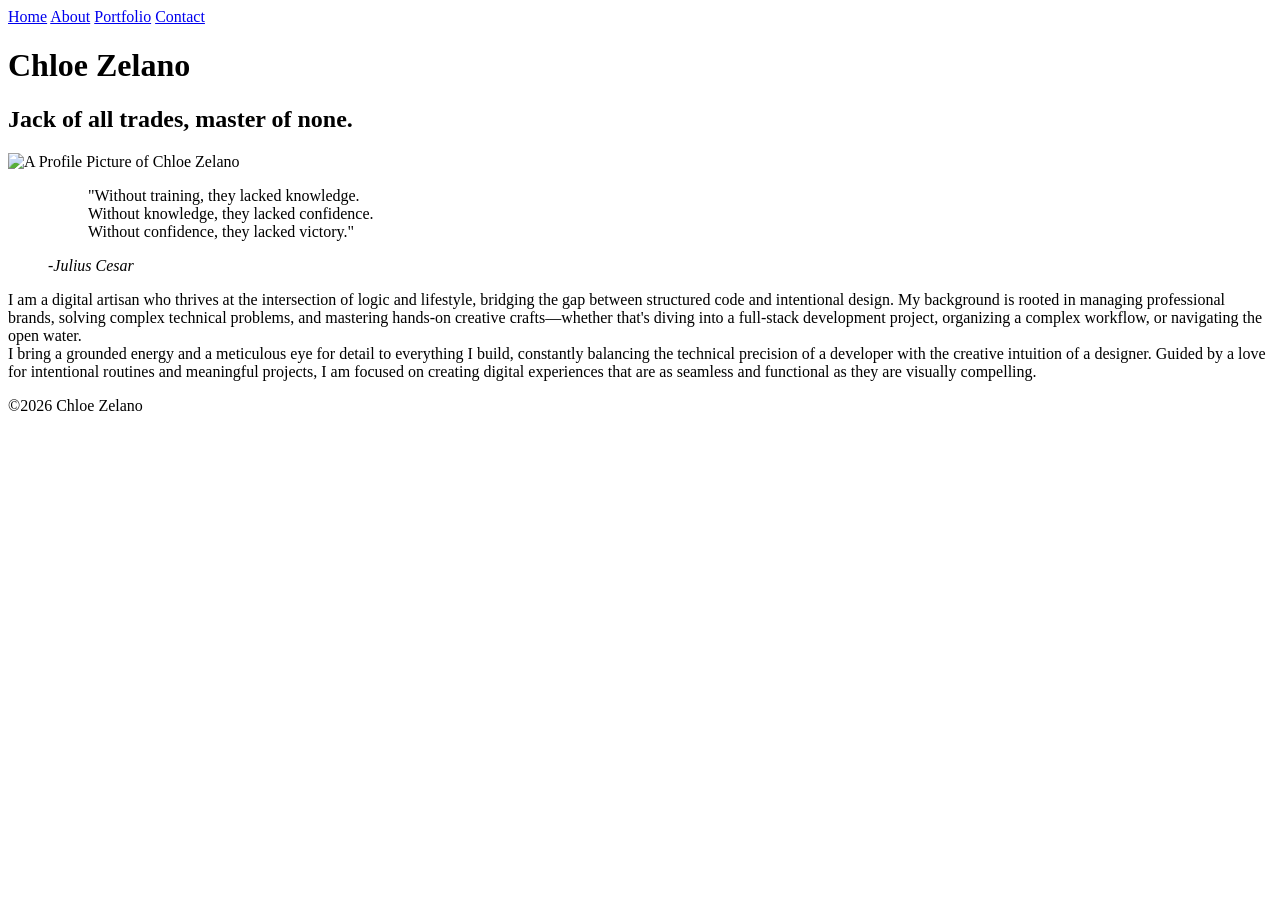
==== index.html @ 75219aef "finished draft of home/index html" ====
<!doctype html>
<html lang="en">
  <head>
    <meta charset="UTF-8" />
    <meta name="viewport" content="width=device-width, initial-scale=1.0" />
    <link
      rel="icon"
      type="image/x-icon"
      href="/Unit1CareerSim/imgs/favicon.ico"
    />
    <link rel="stylesheet" href="style.css" />
    <title>Chloe Zelano</title>
  </head>
  <body>
    <nav>
      <a href="index.html">Home</a>
      <a href="about.html">About</a>
      <a href="portfolio.html">Portfolio</a>
      <a href="contact.html">Contact</a>
    </nav>
    <main>
      <div>
        <h1>Chloe Zelano</h1>
        <h2>Jack of all trades, master of none.</h2>
      </div>
      <img
        src="/Unit1CareerSim/imgs/1738283001073.jpg"
        alt="A Profile Picture of Chloe Zelano"
      />
      <figure>
        <blockquote>
          "Without training, they lacked knowledge.<br />
          Without knowledge, they lacked confidence.<br />
          Without confidence, they lacked victory."
        </blockquote>
        <figcaption>-<cite>Julius Cesar</cite></figcaption>
      </figure>
      <div>
        <p>
          I am a digital artisan who thrives at the intersection of logic and
          lifestyle, bridging the gap between structured code and intentional
          design. My background is rooted in managing professional brands,
          solving complex technical problems, and mastering hands-on creative
          crafts—whether that's diving into a full-stack development project,
          organizing a complex workflow, or navigating the open water. <br />I
          bring a grounded energy and a meticulous eye for detail to everything
          I build, constantly balancing the technical precision of a developer
          with the creative intuition of a designer. Guided by a love for
          intentional routines and meaningful projects, I am focused on creating
          digital experiences that are as seamless and functional as they are
          visually compelling.
        </p>
      </div>
    </main>
    <footer><p>&copy;2026 Chloe Zelano</p></footer>
  </body>
</html>
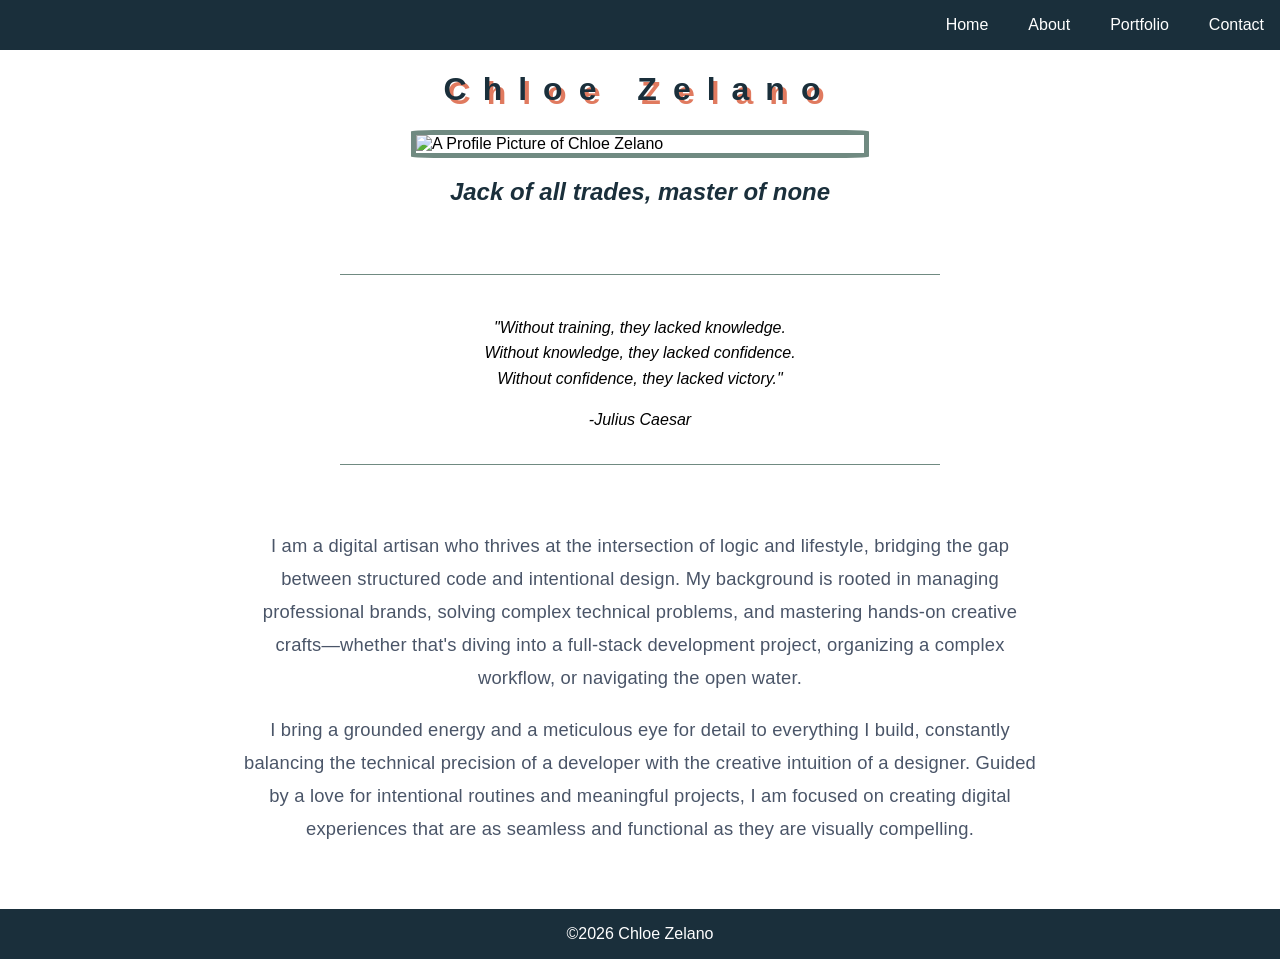
==== commit 6f695d06: "finished style css and any smaller adjustments" ====
--- a/index.html
+++ b/index.html
@@ -19,36 +19,38 @@
       <a href="contact.html">Contact</a>
     </nav>
     <main>
-      <div>
+      <div class="homeHeader">
         <h1>Chloe Zelano</h1>
-        <h2>Jack of all trades, master of none.</h2>
+        <img
+          src="/Unit1CareerSim/imgs/1738283001073.jpg"
+          alt="A Profile Picture of Chloe Zelano"
+        />
+        <h2>Jack of all trades, master of none</h2>
       </div>
-      <img
-        src="/Unit1CareerSim/imgs/1738283001073.jpg"
-        alt="A Profile Picture of Chloe Zelano"
-      />
-      <figure>
+      <figure class="homeFigure">
         <blockquote>
           "Without training, they lacked knowledge.<br />
           Without knowledge, they lacked confidence.<br />
           Without confidence, they lacked victory."
         </blockquote>
-        <figcaption>-<cite>Julius Cesar</cite></figcaption>
+        <figcaption>-<cite>Julius Caesar</cite></figcaption>
       </figure>
-      <div>
+      <div class="homeSummary">
         <p>
           I am a digital artisan who thrives at the intersection of logic and
           lifestyle, bridging the gap between structured code and intentional
           design. My background is rooted in managing professional brands,
           solving complex technical problems, and mastering hands-on creative
           crafts—whether that's diving into a full-stack development project,
-          organizing a complex workflow, or navigating the open water. <br />I
-          bring a grounded energy and a meticulous eye for detail to everything
-          I build, constantly balancing the technical precision of a developer
-          with the creative intuition of a designer. Guided by a love for
-          intentional routines and meaningful projects, I am focused on creating
-          digital experiences that are as seamless and functional as they are
-          visually compelling.
+          organizing a complex workflow, or navigating the open water.
+        </p>
+        <p>
+          I bring a grounded energy and a meticulous eye for detail to
+          everything I build, constantly balancing the technical precision of a
+          developer with the creative intuition of a designer. Guided by a love
+          for intentional routines and meaningful projects, I am focused on
+          creating digital experiences that are as seamless and functional as
+          they are visually compelling.
         </p>
       </div>
     </main>
--- a/style.css
+++ b/style.css
@@ -0,0 +1,355 @@
+body {
+  display: flex;
+  flex-direction: column;
+  min-height: 100vh;
+  margin: 0;
+  font-family: Arial, Helvetica, sans-serif;
+  overscroll-behavior-y: none;
+}
+
+main {
+  flex: 1;
+}
+
+nav {
+  display: flex;
+  gap: 0.5rem;
+  justify-content: flex-end;
+  background-color: #1a2f3b;
+}
+
+nav > a {
+  padding: 1rem;
+  text-decoration: none;
+  color: #ffffff;
+}
+
+nav > a:hover {
+  background-color: #708a81;
+  color: #2b2d42;
+}
+
+.homeHeader {
+  display: flex;
+  flex-direction: column;
+  align-items: center;
+}
+
+.homeHeader > h1 {
+  text-shadow: 0.25rem 0.25rem #e07a5f;
+  color: #1a2f3b;
+  letter-spacing: 1rem;
+  font-weight: 900;
+  text-align: center;
+}
+
+.homeHeader > h2 {
+  color: #1a2f3b;
+  font-weight: 750;
+  font-style: italic;
+  text-align: center;
+}
+
+.homeHeader > img {
+  width: 35%;
+  height: auto;
+  display: block;
+  border: 5px solid #708a81;
+  border-radius: 5%;
+  background-color: #ffffff;
+}
+
+.homeFigure {
+  display: flex;
+  flex-direction: column;
+  align-items: center;
+  text-align: center;
+  font-style: italic;
+  line-height: 1.6;
+  padding: 1.5rem 0;
+  max-width: 600px;
+  margin: 3rem auto;
+  border-top: 1px solid #708a81;
+  border-bottom: 1px solid #708a81;
+  margin-bottom: 0.5rem;
+}
+
+figcaption {
+  margin-bottom: 0.75vh;
+}
+
+.homeSummary {
+  font-size: 1.15rem;
+  line-height: 1.8;
+  color: #4a5568;
+  text-align: center;
+  max-width: 800px;
+  margin: 4rem auto;
+  padding: 0 1.5rem;
+  letter-spacing: 0.01em;
+}
+
+.apMain {
+  margin: 0 auto 2rem auto;
+  max-width: 1200px;
+  padding: 0 5vw;
+}
+
+section {
+  display: grid;
+  grid-template-columns: 1fr 1fr;
+  align-items: center;
+  gap: 2rem 4rem;
+  color: #1a2f3b;
+  background-color: #ffffff;
+  border-radius: 24px;
+  padding: 3rem;
+  margin-bottom: 4rem;
+  box-shadow:
+    0 10px 30px rgba(26, 47, 59, 0.12),
+    0 1px 8px rgba(26, 47, 59, 0.06);
+}
+
+.apMain > header {
+  text-align: center;
+  margin: 4rem auto 6rem auto;
+  max-width: 800px;
+  padding: 0 1.5rem;
+}
+
+header > h1 {
+  font-size: 3rem;
+  color: #1a2f3b;
+  margin-bottom: 1.5rem;
+  letter-spacing: -0.02em;
+}
+
+.apMain > header > p {
+  font-size: 1.15rem;
+  line-height: 1.8;
+  color: #4a5568;
+}
+
+section > h2 {
+  grid-column: span 2;
+  font-size: 2rem;
+}
+
+section > p {
+  grid-column: 2;
+  font-style: italic;
+  font-size: 1.15rem;
+  margin: 0 0 1.5rem 1.5rem;
+  padding-left: 1.5rem;
+  border-left: 3px double #708a81;
+}
+
+section > img {
+  grid-column: 1;
+  width: 100%;
+  max-height: 400px;
+  object-fit: cover;
+  border: 4px solid #708a81;
+  border-radius: 5%;
+  /* background-color: #ffffff; */
+}
+
+section > dl {
+  grid-column: span 2;
+  margin-top: 1rem;
+}
+
+section > dl > dt {
+  font-weight: bold;
+  font-size: 1.5rem;
+  color: #1a2f3b;
+  margin-top: 2rem;
+  padding-left: 1rem;
+  border-left: 4px solid #708a81;
+}
+
+section > dl > dd {
+  margin: 0.5rem 0 1.5rem 0;
+  padding-left: 1rem;
+  line-height: 1.6;
+  color: #4a5568;
+  border-bottom: 1px solid #e2e8f0;
+  padding-bottom: 1.5rem;
+}
+
+section > dl > dd:last-of-type {
+  border-bottom: none;
+  padding-bottom: 0;
+}
+
+section > ul {
+  grid-column: 2;
+  display: flex;
+  flex-direction: column;
+  gap: 1.25rem;
+  padding-left: 0;
+  list-style-type: none;
+  margin: 0;
+}
+
+section > ul > li {
+  background-color: #f8fafc;
+  border-left: 4px solid #708a81;
+  border-radius: 8px;
+  padding: 1.25rem;
+  line-height: 1.6;
+  font-size: 0.95rem;
+  color: #4a5568;
+  transition:
+    transform 0.2s ease,
+    background-color 0.2s ease;
+}
+
+section > ul > li:hover {
+  background-color: #f1f5f9;
+  transform: translate(4px);
+}
+
+.contactPage {
+  background-image: url(/Unit1CareerSim/imgs/contactMebkgrd.jpg);
+  background-size: cover;
+  background-position: center;
+  background-repeat: no-repeat;
+  background-attachment: fixed;
+  background-color: #ffffff;
+  overscroll-behavior-y: none;
+}
+
+.contactMain {
+  display: flex;
+  flex-direction: column;
+  margin-top: 10vh;
+}
+
+.contactHead {
+  align-self: center;
+}
+
+.contactForm {
+  align-self: center;
+}
+
+.contactForm > form {
+  display: grid;
+  gap: 0.25rem;
+}
+
+.formLabels > label {
+  display: grid;
+}
+
+#message {
+  width: 450px;
+  height: 75px;
+  font-family: Arial, Helvetica, sans-serif;
+}
+
+#submit {
+  color: #1a2f3b;
+  background-color: #e07a5f;
+  border-radius: 1rem;
+  padding: 0.25rem;
+  cursor: pointer;
+  font-weight: bolder;
+  border: none;
+  font-size: 1rem;
+}
+
+#submit:hover {
+  background-color: #cb654b;
+  transition: background-color 0.2s ease-in-out;
+}
+
+footer {
+  display: flex;
+  background-color: #1a2f3b;
+  color: #ffffff;
+  justify-content: center;
+}
+
+@media (max-width: 768px) {
+  .apMain {
+    margin-left: 1.5rem;
+    margin-right: 1.5rem;
+  }
+  section {
+    grid-template-columns: 1fr;
+    gap: 1.5rem;
+    padding: 2rem 1.5rem;
+  }
+  section > h2 {
+    grid-column: 1 !important;
+  }
+  section > img {
+    grid-column: 1 !important;
+    height: 280px;
+  }
+  section > p {
+    grid-column: 1 !important;
+    margin: 0 0 1rem 0;
+    padding-left: 1rem;
+  }
+  section > dl {
+    grid-column: 1 !important;
+  }
+  section > ul {
+    grid-column: 1 !important;
+  }
+
+  .homeHeader > h1 {
+    font-size: 2rem;
+    letter-spacing: 0.4rem;
+  }
+
+  .homeHeader > img {
+    width: 65%;
+  }
+
+  .homeFigure {
+    margin: 2rem 1.5rem;
+    padding: 1rem 0;
+  }
+
+  /* .contactPage {
+    background-attachment: scroll !important;
+    background-size: center;
+    background-position: center center;
+  } */
+
+  .contactMain {
+    margin-top: 3vh;
+    padding: 0 1.5rem;
+  }
+
+  .contactHead > h1 {
+    font-size: 2rem;
+    text-align: center;
+  }
+
+  .contactHead > h3 {
+    font-size: 1rem;
+    text-align: center;
+    margin-bottom: 1.5rem;
+  }
+
+  .formLabels > textarea {
+    width: 100% !important;
+    max-width: 100%;
+  }
+
+  nav {
+    flex-direction: column;
+    align-items: center;
+    padding: 0.5rem 0;
+  }
+  nav > a {
+    padding: 0.75rem;
+    width: 100%;
+    text-align: center;
+  }
+}
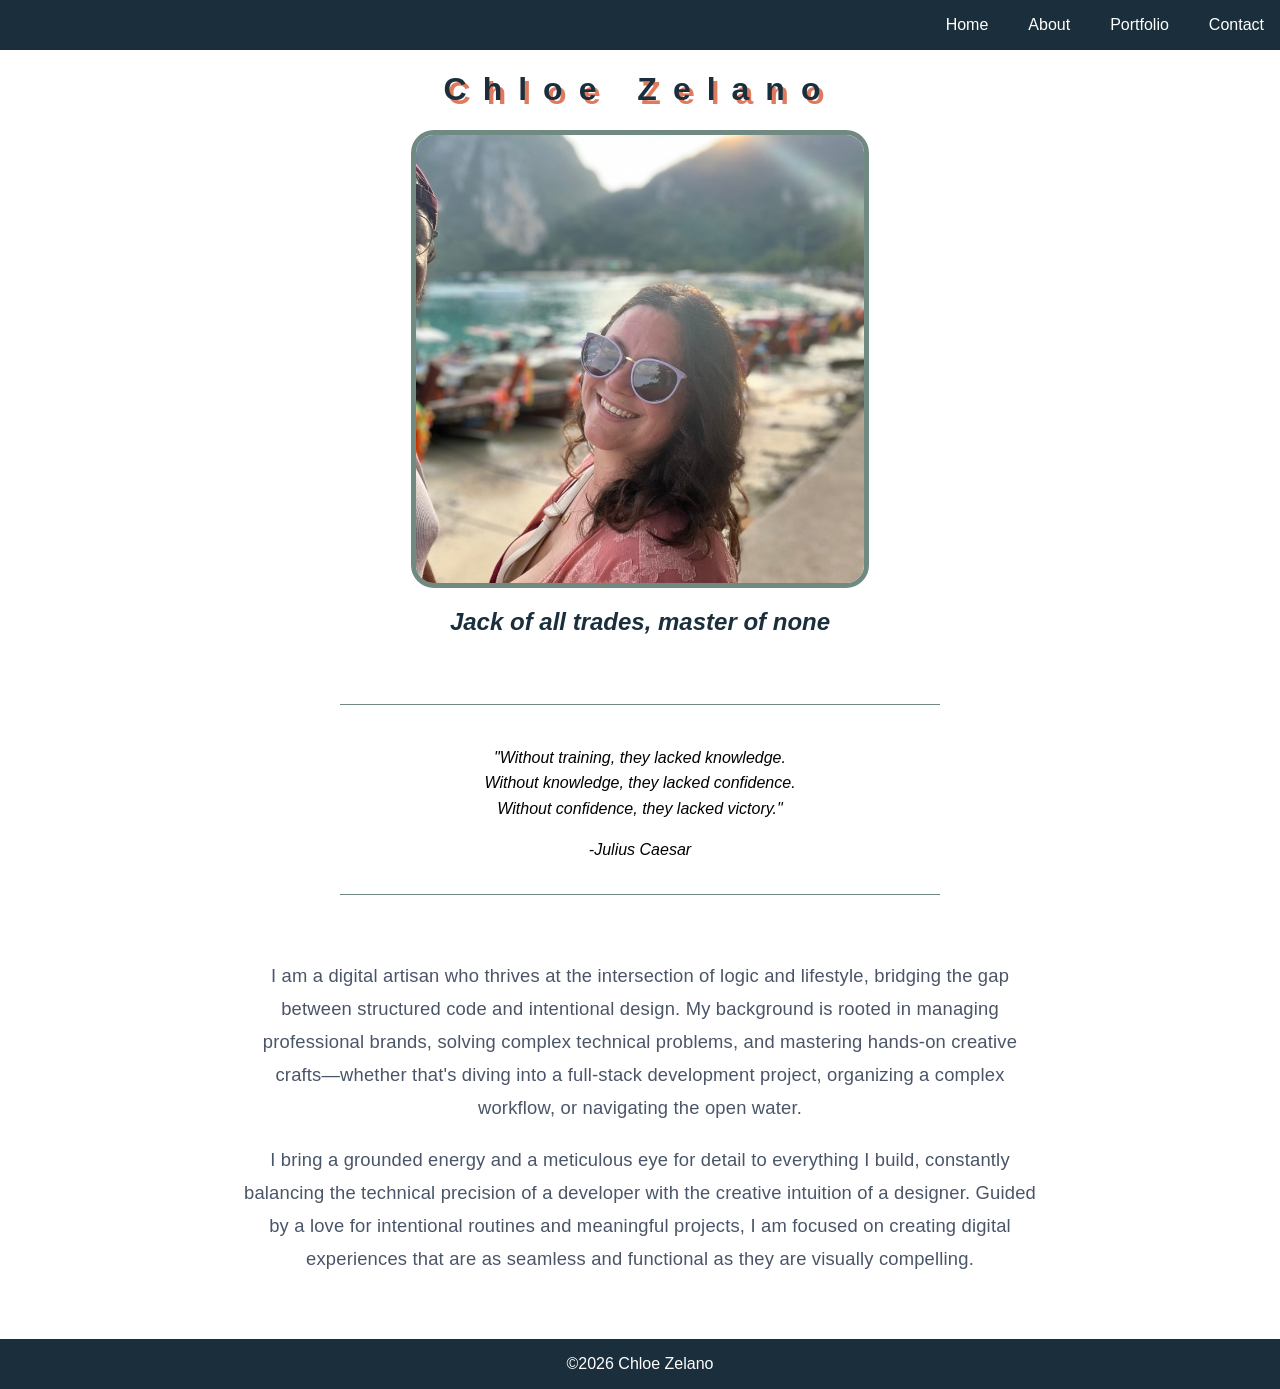
==== commit bd4e42df: "trying to put this on netlify to have images show. Added the change to all images now" ====
--- a/index.html
+++ b/index.html
@@ -3,11 +3,7 @@
   <head>
     <meta charset="UTF-8" />
     <meta name="viewport" content="width=device-width, initial-scale=1.0" />
-    <link
-      rel="icon"
-      type="image/x-icon"
-      href="/Unit1CareerSim/imgs/favicon.ico"
-    />
+    <link rel="icon" type="image/x-icon" href="imgs/favicon.ico" />
     <link rel="stylesheet" href="style.css" />
     <title>Chloe Zelano</title>
   </head>
@@ -22,7 +18,7 @@
       <div class="homeHeader">
         <h1>Chloe Zelano</h1>
         <img
-          src="/Unit1CareerSim/imgs/1738283001073.jpg"
+          src="imgs/1738283001073.jpg"
           alt="A Profile Picture of Chloe Zelano"
         />
         <h2>Jack of all trades, master of none</h2>
--- a/style.css
+++ b/style.css
@@ -211,7 +211,7 @@
 }
 
 .contactPage {
-  background-image: url(/Unit1CareerSim/imgs/contactMebkgrd.jpg);
+  background-image: url(imgs/contactMebkgrd.jpg);
   background-size: cover;
   background-position: center;
   background-repeat: no-repeat;
